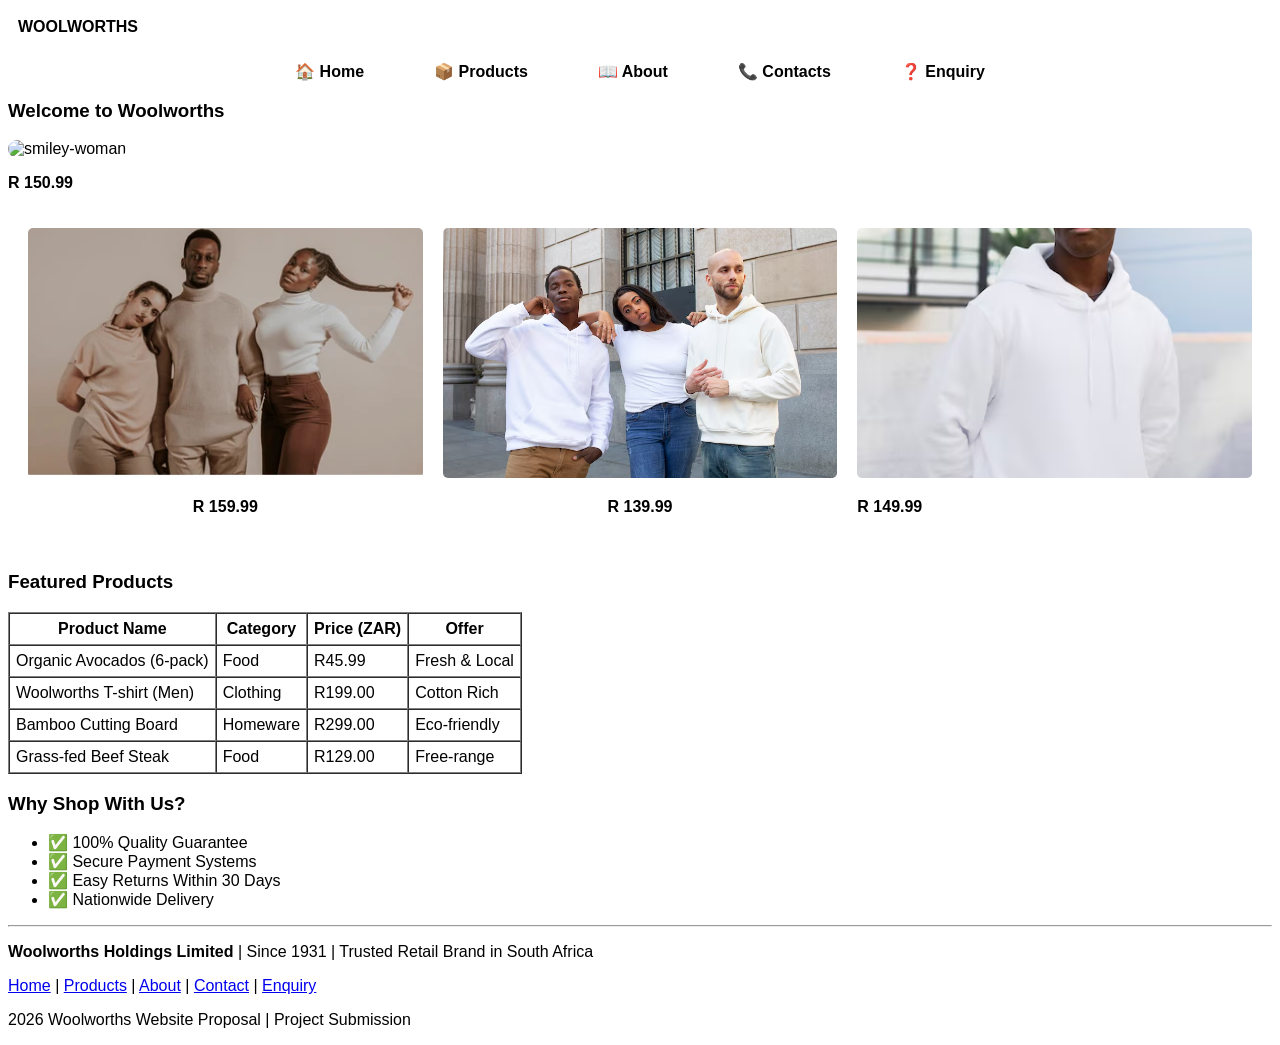
==== index.html @ f23249bc "First commit for including css" ====
<!DOCTYPE html>
<html lang="en">
<head>
    <meta charset="UTF-8">
    <meta name="viewport" content="width=device-width, initial-scale=1.0">
    <title>Woolworths SA | Homepage</title>
    <link rel=" stylesheet" href="style.css">
</head>
<body>

<header class="header">WOOLWORTHS </header >  

<!-- Navigation Menu -->
 <nav class="Navigation">


<ul class="ul">
    <li><a href="index.html">🏠 Home</a></li>
    <li><a href="product.html">📦 Products</a></li>
    <li><a href="about.html">📖 About</a></li> 
    <li><a href="contact.html">📞 Contacts</a></li> 
    <li><a href="enquiry.html">❓ Enquiry</a></li> 
</ul>

</nav>

<!-- Hero / Welcome Section -->
<h3>Welcome to Woolworths</h3> 

<div class="hero">
   <img src="images/smiley-woman.jpg" alt="smiley-woman" >
   <p> <strong>R 150.99</strong></p>
   </div>

   <div class="products">

        <div class="product">
             <img src="images/earthy.webp" alt="earthy" >
             <p><strong> R 159.99</strong></p>

        </div>

        <div class="product">

              <img src="images/white-simple.avif" alt="white-simple" >
              <p><strong>R 139.99</strong></p>
        </div>

         <div>
         <img src="images/cool-man.avif" alt="cool-man" >
         <p><strong> R 149.99</strong></p>

         </div>
</div>
<h3>Featured Products</h3>
<table border="1" cellpadding="6" cellspacing="0">
    <thead>
        <tr><th>Product Name</th><th>Category</th><th>Price (ZAR)</th><th>Offer</th></tr>
    </thead>
    <tbody>
        <tr><td>Organic Avocados (6-pack)</td><td>Food</td><td>R45.99</td><td>Fresh & Local</td></tr>
        <tr><td>Woolworths T-shirt (Men)</td><td>Clothing</td><td>R199.00</td><td>Cotton Rich</td></tr>
        <tr><td>Bamboo Cutting Board</td><td>Homeware</td><td>R299.00</td><td>Eco-friendly</td></tr>
        <tr><td>Grass-fed Beef Steak</td><td>Food</td><td>R129.00</td><td>Free-range</td></tr>
    </tbody>
</table>



 <section>

<h3>Why Shop With Us?</h3>
<ul>
    <li>✅ 100% Quality Guarantee</li>
    <li>✅ Secure Payment Systems</li>
    <li>✅ Easy Returns Within 30 Days</li>
    <li>✅ Nationwide Delivery</li>
</ul>

</section>

<!-- Footer -->
<hr>
<p><strong>Woolworths Holdings Limited</strong> | Since 1931 | Trusted Retail Brand in South Africa</p>
<p><a href="index.html">Home</a> | <a href="product.html">Products</a> | <a href="about.html">About</a> | <a href="contact.html">Contact</a> | <a href="enquiry.html">Enquiry</a> </p>
<p> 2026 Woolworths Website Proposal | Project Submission</p>

</body>
</html>
---- style.css ----
* {
margin: 3;
padding: o;
font-family: Arial, Helvetica, sans-serif;
}
.header {
  padding: 10px;
  font-weight: bolder;
}
.Navigation a {
    font-weight: bolder;
text-decoration: none;
color: black;
transition: 0.3s;
}
.Navigation ul {
display: flex;
justify-content: center;
gap: 70px;
list-style: none;
padding: 0;
margin: o;

}
.Navigation .ul li a:hover { 
color: rgb(54, 84, 84);
background-color: rgb(255, 255, 255);
transform: translateY(-3px);
box-shadow: 0 4px 8px;
box-sizing: border-box;
border-radius: 30px;
}
.Navigation .ul li a {
    border-bottom: 2px solid transparent;
    text-decoration: none;
    position:relative;
    transition: all 0.3s ease;

}

.products img{
    width: 100%;
    object-fit: cover;
    height: 250px;
    border-radius: 5px;
}
.products{
    display: grid;
    grid-template-columns: repeat(3, 1fr);
    gap: 20px;
    padding: 20px;
}
.product{
    background: white;
    text-align: center;
}
.product h3{
font-size: 18px;
margin: 10px 0;
}
.product{
font-size: 16px;
color: black;
}
.products img:hover{
    transition: 0,3s;
background-color: rgb(255, 255, 255);
transform: translateY(-5px);
box-shadow: 8px;
}

.hero img{
    width: 100%;
    height: 650px;
    border-radius: 10px;
}
.hero img:hover {
transition: 0,3s;
background-color: rgb(255, 255, 255);
transform: translateY(-5px);
box-shadow: 8px;
}
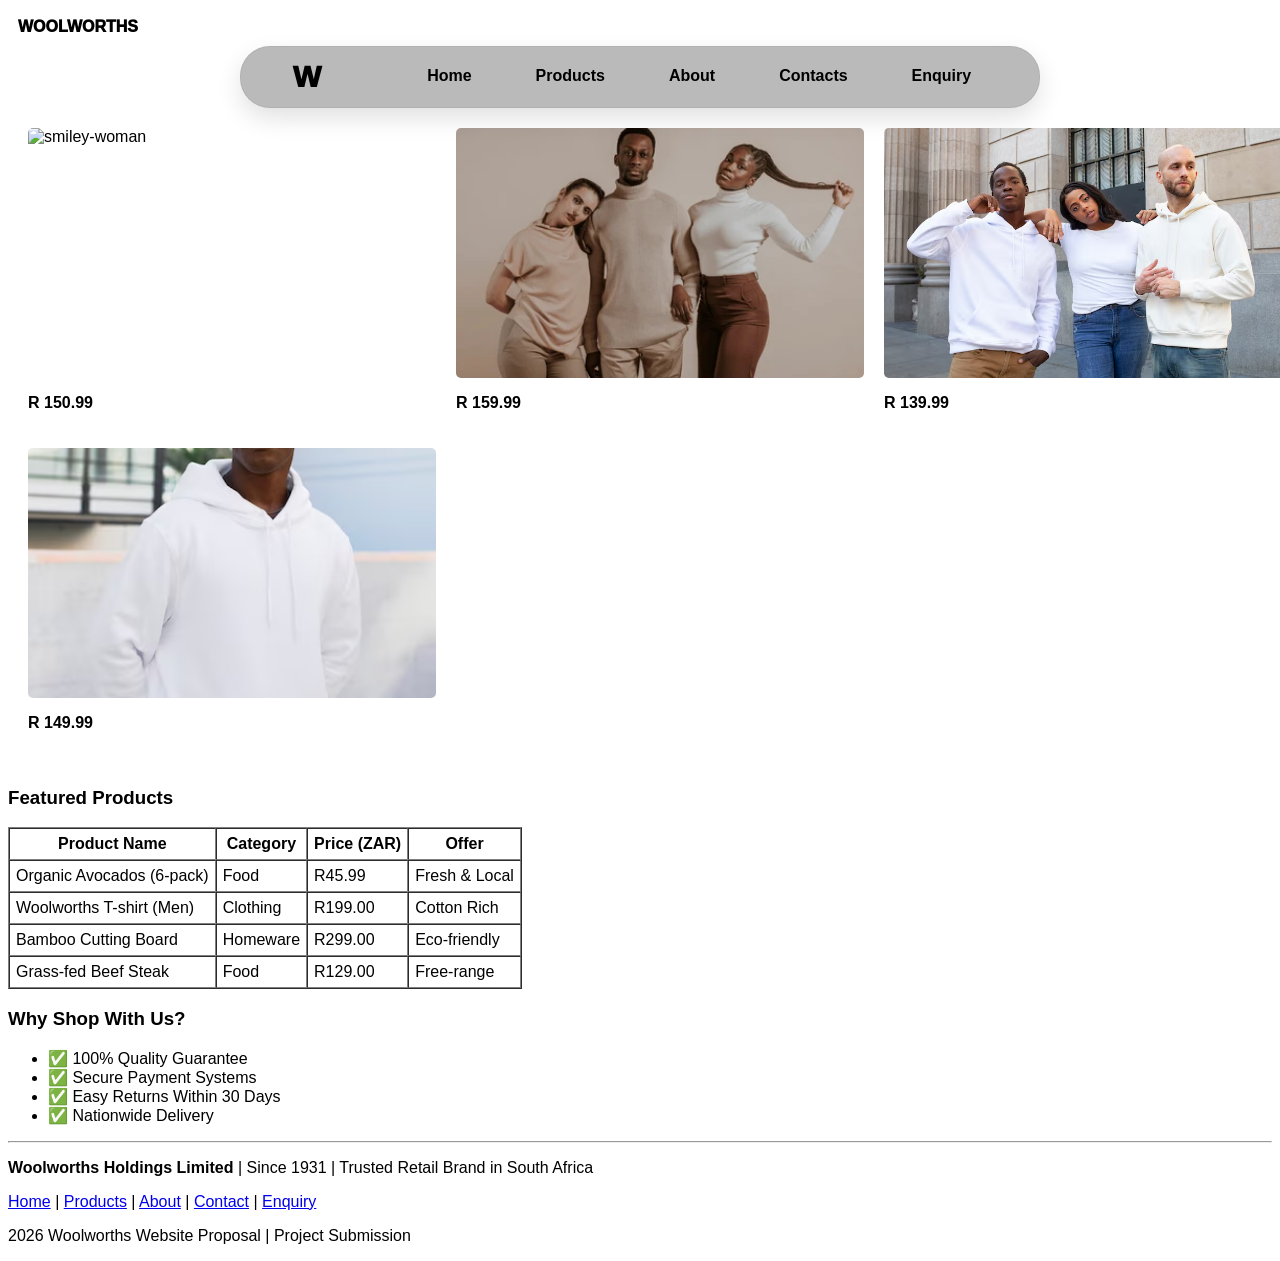
==== commit 881152ac: "." ====
--- a/index.html
+++ b/index.html
@@ -8,31 +8,31 @@
 </head>
 <body>
 
-<header class="header">WOOLWORTHS </header >  
+ <header class="header"> WOOLWORTHS </header >  
 
 <!-- Navigation Menu -->
- <nav class="Navigation">
+ <nav class="navigation"> 
 
+ <div class="heros">W</div>
 
-<ul class="ul">
-    <li><a href="index.html">🏠 Home</a></li>
-    <li><a href="product.html">📦 Products</a></li>
-    <li><a href="about.html">📖 About</a></li> 
-    <li><a href="contact.html">📞 Contacts</a></li> 
-    <li><a href="enquiry.html">❓ Enquiry</a></li> 
+<ul class="nav-link">
+    <li><a href="index.html"> Home</a></li>
+    <li><a href="product.html"> Products</a></li>
+    <li><a href="about.html">About</a></li> 
+    <li><a href="contact.html"> Contacts</a></li>
+    <li><a href="enquiry.html"> Enquiry</a></li> 
 </ul>
 
 </nav>
 
 <!-- Hero / Welcome Section -->
-<h3>Welcome to Woolworths</h3> 
 
-<div class="hero">
+<div class="products">
+
+    <div class="product">
    <img src="images/smiley-woman.jpg" alt="smiley-woman" >
    <p> <strong>R 150.99</strong></p>
    </div>
-
-   <div class="products">
 
         <div class="product">
              <img src="images/earthy.webp" alt="earthy" >
@@ -46,14 +46,14 @@
               <p><strong>R 139.99</strong></p>
         </div>
 
-         <div>
+         <div class="product">
          <img src="images/cool-man.avif" alt="cool-man" >
          <p><strong> R 149.99</strong></p>
 
-         </div>
+        </div>
 </div>
 <h3>Featured Products</h3>
-<table border="1" cellpadding="6" cellspacing="0">
+<table border ="1" cellpadding="6" cellspacing="0">
     <thead>
         <tr><th>Product Name</th><th>Category</th><th>Price (ZAR)</th><th>Offer</th></tr>
     </thead>
--- a/style.css
+++ b/style.css
@@ -3,26 +3,73 @@
 padding: o;
 font-family: Arial, Helvetica, sans-serif;
 }
+
+/*Header and navbar Section*/
 .header {
   padding: 10px;
-  font-weight: bolder;
-}
-.Navigation a {
+  text-transform: uppercase;
+  
+}
+.header{
+    font-family: Arial, Helvetica, sans-serif;
+    display: flex;
+    justify-content: left;
+   font-weight: 1000;
+   font-size: 90p
+ }
+.heros{
+    display: flex;
+    justify-content: left;
+    justify-content: space-between;
+    margin-right: 90px;
+}
+.heros {
+    font-family: Arial , Helvetica  , sans-serif;
+font-weight: 1000;
+font-size: 30px;
+color: rgb(0, 0, 0);
+text-transform: uppercase;
+
+}
+.navigation{
+    display: flex;
+    justify-content: center;
+    align-items: center;
+     /* justify-content: space-between; */
+}
+.navigation { 
+    background-color: rgb(186, 186, 186);
+    box-sizing: border-box;
+    /* Woolworths-style soft shadow */
+    box-shadow: 0 10px 25px rgba(0, 0, 0, 0.12);
+    border-radius: 30px;
+    max-width: 800px;
+    margin: 0 auto;
+    padding: 10px 20px;
+    backdrop-filter: blur(4px);
+    border: 1px solid rgba(0, 0, 0, 0.05);
+}
+
+.navigation ul {
+    display: flex;
+    justify-content: center;
+    gap: 32px;
+    list-style: none;
+    padding: 0;
+    margin: 0;
+}
+
+.navigation a {
     font-weight: bolder;
-text-decoration: none;
-color: black;
-transition: 0.3s;
-}
-.Navigation ul {
-display: flex;
-justify-content: center;
-gap: 70px;
-list-style: none;
-padding: 0;
-margin: o;
-
-}
-.Navigation .ul li a:hover { 
+    text-decoration: none;
+    color: black;
+    transition: transform 180ms ease, background-color 180ms ease, color 180ms ease, box-shadow 180ms ease;
+    padding: 10px 16px;
+    border-radius: 22px;
+    display: inline-flex;
+}
+
+.nav-link a:hover { 
 color: rgb(54, 84, 84);
 background-color: rgb(255, 255, 255);
 transform: translateY(-3px);
@@ -30,7 +77,8 @@
 box-sizing: border-box;
 border-radius: 30px;
 }
-.Navigation .ul li a {
+
+.navigation .nav-link a {
     border-bottom: 2px solid transparent;
     text-decoration: none;
     position:relative;
@@ -38,45 +86,149 @@
 
 }
 
-.products img{
-    width: 100%;
-    object-fit: cover;
-    height: 250px;
-    border-radius: 5px;
-}
+/* Front page images */
 .products{
     display: grid;
     grid-template-columns: repeat(3, 1fr);
     gap: 20px;
     padding: 20px;
+    width: 100%;
 }
 .product{
+    width: 100%;
+}
+
+.product img{ 
+    width: 100%;
+    display: block;
+    object-fit: cover;
+    height: 250px;
+    border-radius: 5px;
+    
+}
+
+
+.hero img{
+    object-fit: cover;
+    width: 100%;
+    height: 250px;
+    border-radius: 10%;
+    transition: transform 200ms ease, box-shadow 200ms ease;
+}
+
+.hero img:hover{
+    transform: translateY(-3px) scale(1.03);
+    box-shadow: 0 12px 24px rgba(0, 0, 0, 0.18);
+}
+
+/* Editing images in the Product.html */
+.fruits{
+    display: grid;
+    grid-template-columns: repeat(3, 1fr);
+    gap: 20px;
+    padding: 20px;
+  
+}
+.fruit{
     background: white;
+    padding: 15px;
+    border-radius: 10px;
+    
+}
+
+.fruit img{ 
+    width: 100%;
+    display: block;
+    object-fit: cover;
+    height: 250px;
+    border-radius: 5px;
+    
+}
+.fruits h3 {
+display: flex;
+text-align: center;
+margin-bottom: 20px;
+grid-column: 1/ -1;
+}
+.fruit p{
+    font-size: 13px;
+    font-weight: bold;
+    margin-top: 10px;
+    color: #222;
+}
+.offer-title{
     text-align: center;
-}
-.product h3{
-font-size: 18px;
-margin: 10px 0;
-}
-.product{
-font-size: 16px;
-color: black;
-}
-.products img:hover{
-    transition: 0,3s;
-background-color: rgb(255, 255, 255);
-transform: translateY(-5px);
-box-shadow: 8px;
-}
-
-.hero img{
-    width: 100%;
-    height: 650px;
+    font-size: 32px;
+    margin: 30px 0;
+    font-weight: bold;
+}
+/* editing homeware */
+.homewares{
+    display: grid;
+    grid-template-columns: repeat(3, 1fr);
+    gap: 20px;
+    padding: 20px;
+  
+}
+.homeware{
+    background: white;
+    padding: 15px;
     border-radius: 10px;
-}
-.hero img:hover {
-transition: 0,3s;
-background-color: rgb(255, 255, 255);
-transform: translateY(-5px);
-box-shadow: 8px;
+    
+}
+
+.homeware img{ 
+    width: 100%;
+    display: block;
+    object-fit: cover;
+    height: 250px;
+    border-radius: 5px;
+    
+}
+.homeware h3 {
+display: flex;
+text-align: center;
+margin-bottom: 20px;
+grid-column: 1/ -1;
+}
+.homeware p{
+    font-size: 13px;
+    font-weight: bold;
+    margin-top: 10px;
+    color: #222;
+}
+/* editing clothes section */
+.clothes{
+    display: grid;
+    grid-template-columns: repeat(3, 1fr);
+    gap: 20px;
+    padding: 20px;
+  
+}
+.cloth{
+    background: white;
+    padding: 15px;
+    border-radius: 10px;
+    
+}
+
+.cloth img{ 
+    width: 100%;
+    display: block;
+    object-fit: cover;
+    height: 250px;
+    border-radius: 5px;
+    
+}
+.homeware h3 {
+display: flex;
+text-align: center;
+margin-bottom: 20px;
+grid-column: 1/ -1;
+}
+.homeware p{
+    font-size: 13px;
+    font-weight: bold;
+    margin-top: 10px;
+    color: #222;
 }
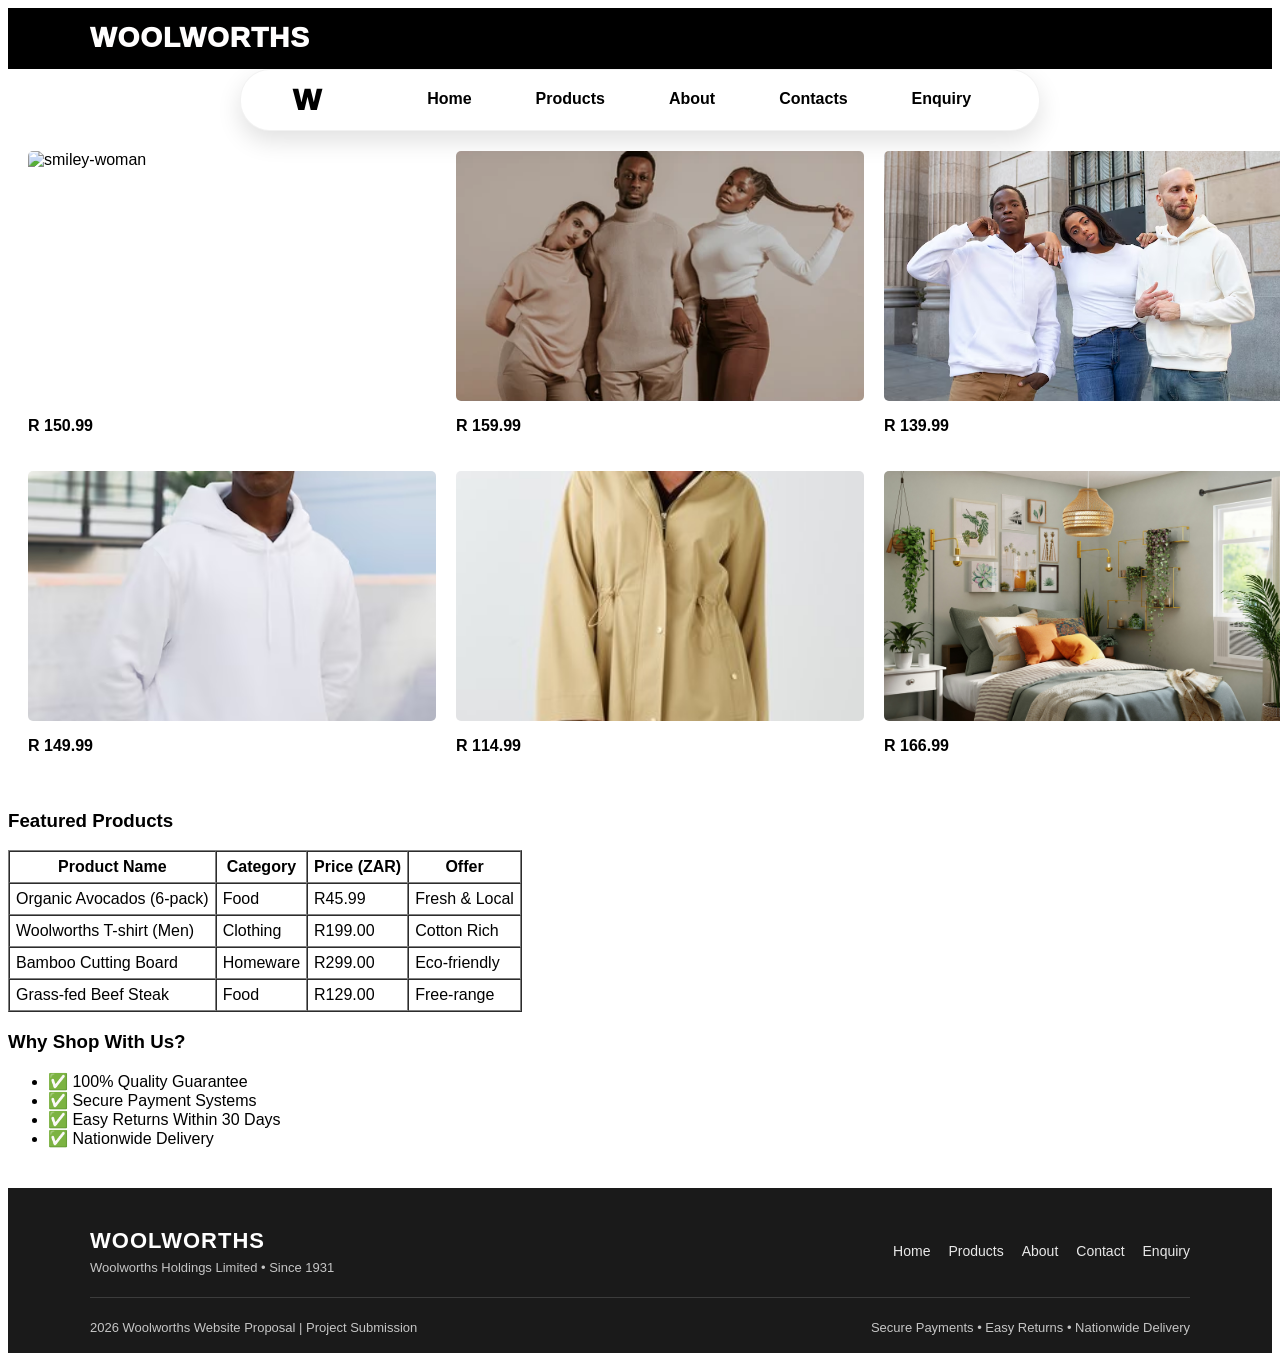
==== commit ffe231cd: "." ====
--- a/index.html
+++ b/index.html
@@ -8,13 +8,16 @@
 </head>
 <body>
 
- <header class="header"> WOOLWORTHS </header >  
+<header class="header woolworths-header">
+  <div class="header-inner">
+    <div class="header-logo">WOOLWORTHS</div>
+  </div>
+</header>
+
 
 <!-- Navigation Menu -->
- <nav class="navigation"> 
-
- <div class="heros">W</div>
-
+<nav class="navigation woolworths-nav">
+  <div class="heros">W</div>
 <ul class="nav-link">
     <li><a href="index.html"> Home</a></li>
     <li><a href="product.html"> Products</a></li>
@@ -22,7 +25,6 @@
     <li><a href="contact.html"> Contacts</a></li>
     <li><a href="enquiry.html"> Enquiry</a></li> 
 </ul>
-
 </nav>
 
 <!-- Hero / Welcome Section -->
@@ -51,8 +53,25 @@
          <p><strong> R 149.99</strong></p>
 
         </div>
+
+        <div class="product">
+
+<img src="images/Metallic-Trim-Hooded-Parka-Jacket-STONE-510544194.jpg" alt="jacket">
+<p><strong> R 114.99</strong></p>
+        </div>
+
+<div class="product">
+
+<img src="images/spacejoy-nE.jpg" alt="spacejoy">
+<p><strong> R 166.99</strong></p>
 </div>
+
+</div>
+
+
+
 <h3>Featured Products</h3>
+
 <table border ="1" cellpadding="6" cellspacing="0">
     <thead>
         <tr><th>Product Name</th><th>Category</th><th>Price (ZAR)</th><th>Offer</th></tr>
@@ -79,11 +98,33 @@
 
 </section>
 
-<!-- Footer -->
-<hr>
-<p><strong>Woolworths Holdings Limited</strong> | Since 1931 | Trusted Retail Brand in South Africa</p>
-<p><a href="index.html">Home</a> | <a href="product.html">Products</a> | <a href="about.html">About</a> | <a href="contact.html">Contact</a> | <a href="enquiry.html">Enquiry</a> </p>
-<p> 2026 Woolworths Website Proposal | Project Submission</p>
+<!-- Footer ) -->
+<footer class="site-footer">
+  <div class="footer-inner">
+  <div class="footer-row footer-top">
+     <div class="footer-brand">
+     <div class="footer-logo">WOOLWORTHS</div>
+        <div class="footer-tag">Woolworths Holdings Limited • Since 1931</div>
+      </div>
+
+      <div class="footer-links">
+        <a href="index.html">Home</a>
+        <a href="product.html">Products</a>
+        <a href="about.html">About</a>
+        <a href="contact.html">Contact</a>
+        <a href="enquiry.html">Enquiry</a>
+      </div>
+    </div>
+
+    <hr class="footer-divider" />
+
+    <div class="footer-row footer-bottom">
+      <div class="footer-copy">2026 Woolworths Website Proposal | Project Submission</div>
+      <div class="footer-trust">Secure Payments • Easy Returns • Nationwide Delivery</div>
+    </div>
+  </div>
+</footer>
 
 </body>
-</html>+</html>
+
--- a/style.css
+++ b/style.css
@@ -6,17 +6,37 @@
 
 /*Header and navbar Section*/
 .header {
-  padding: 10px;
+  padding: 14px 16px;
   text-transform: uppercase;
-  
-}
-.header{
-    font-family: Arial, Helvetica, sans-serif;
-    display: flex;
-    justify-content: left;
-   font-weight: 1000;
-   font-size: 90p
- }
+  background: #ffffff;
+}
+
+.header-inner{
+  max-width: 1100px;
+  margin: 0 auto;
+}
+
+.woolworths-header{
+  background: #000000;
+  border-bottom: 1px solid rgba(0,0,0,0.06);
+}
+
+.header-logo{
+  font-weight: 950;
+  letter-spacing: 1px;
+  font-size: 28px;
+  color: #fffefe;
+}
+
+/* keep original nav styling, just add class hook */
+
+
+/* match existing header font */
+.header,
+.header-logo{
+  font-family: Arial, Helvetica, sans-serif;
+}
+
 .heros{
     display: flex;
     justify-content: left;
@@ -38,7 +58,7 @@
      /* justify-content: space-between; */
 }
 .navigation { 
-    background-color: rgb(186, 186, 186);
+    background-color: rgb(255, 255, 255);
     box-sizing: border-box;
     /* Woolworths-style soft shadow */
     box-shadow: 0 10px 25px rgba(0, 0, 0, 0.12);
@@ -62,21 +82,23 @@
 .navigation a {
     font-weight: bolder;
     text-decoration: none;
-    color: black;
+    color: #000000;
     transition: transform 180ms ease, background-color 180ms ease, color 180ms ease, box-shadow 180ms ease;
     padding: 10px 16px;
     border-radius: 22px;
     display: inline-flex;
-}
-
+    border-bottom: 2px solid transparent;
+}
+
+/* Woolworths-like link hover */
 .nav-link a:hover { 
-color: rgb(54, 84, 84);
-background-color: rgb(255, 255, 255);
-transform: translateY(-3px);
-box-shadow: 0 4px 8px;
-box-sizing: border-box;
-border-radius: 30px;
-}
+  color: #f9f9f9;
+  background-color: rgb(0, 0, 0);
+  transform: translateY(-3px);
+  box-shadow: 0 4px 8px rgba(0,0,0,0.10);
+  border-bottom: 2px solid rgba(15,92,87,0.45);
+}
+
 
 .navigation .nav-link a {
     border-bottom: 2px solid transparent;
@@ -156,11 +178,45 @@
     margin-top: 10px;
     color: #222;
 }
+
+/* Woolworths-like price styling under product images */
+.fruit p strong,
+.fruit > p strong,
+.homeware p strong,
+.homeware > p strong,
+.cloth p strong,
+.cloth > p strong{
+  font-size: 13px;
+  font-weight: 800;
+  color: #0f0f0f;
+  letter-spacing: 0.1px;
+}
+
 .offer-title{
     text-align: center;
     font-size: 32px;
     margin: 30px 0;
     font-weight: bold;
+}
+.fruit-link{
+    text-decoration: none;
+    color: rgb(255, 254, 254);
+  
+    padding: 15px 30px;
+   border: 1px;
+    font-size: 13px;
+   
+    transition: all 0.3s ease;
+
+}
+.fruit-link{
+  border: 5px;
+  border-radius: 20px;
+  border-width: 2px;
+    background-color: rgb(158, 158, 158);
+    color: rgb(255, 255, 255);
+    transform: scale(1.05);
+  
 }
 /* editing homeware */
 .homewares{
@@ -185,18 +241,20 @@
     border-radius: 5px;
     
 }
-.homeware h3 {
+.heading {
 display: flex;
 text-align: center;
 margin-bottom: 20px;
 grid-column: 1/ -1;
 }
+
 .homeware p{
     font-size: 13px;
     font-weight: bold;
     margin-top: 10px;
     color: #222;
 }
+
 /* editing clothes section */
 .clothes{
     display: grid;
@@ -211,7 +269,12 @@
     border-radius: 10px;
     
 }
-
+.winter{
+    text-align: center;
+    font-size: 20px;
+    margin: 30px 0;
+    font-weight: bold;
+}
 .cloth img{ 
     width: 100%;
     display: block;
@@ -220,15 +283,149 @@
     border-radius: 5px;
     
 }
-.homeware h3 {
-display: flex;
-text-align: center;
-margin-bottom: 20px;
-grid-column: 1/ -1;
-}
-.homeware p{
+
+.cloth p{
     font-size: 13px;
     font-weight: bold;
     margin-top: 10px;
     color: #222;
-}+}
+
+/* Make sure price <p> tags behave like product meta */
+.fruit > p,
+.homeware > p,
+.cloth > p{
+  margin-top: 10px;
+  margin-bottom: 0;
+}
+
+/* Contact page styling */
+
+.page{
+  max-width: 1100px;
+  margin: 0 auto;
+  padding: 30px 16px;
+}
+
+.page-title{
+  text-align: center;
+  font-size: 30px;
+  margin: 10px 0 10px;
+  font-weight: 900;
+}
+
+.contact-card{
+  background: #ffffff;
+  border-radius: 14px;
+  padding: 18px;
+  margin: 16px 0;
+  box-shadow: 0 6px 18px rgba(0,0,0,0.06);
+}
+
+.contact-card h3{
+  margin-bottom: 10px;
+}
+
+.contact-line{
+  margin: 10px 0;
+}
+
+.contact-card a{
+  color: #0f5c57;
+  text-decoration: none;
+  font-weight: 700;
+}
+
+.contact-card a:hover{
+  text-decoration: underline;
+}
+
+.contact-list{
+  padding-left: 18px;
+}
+
+.contact-list li a{
+  color: #0f5c57;
+}
+
+
+/* --- Woolworths-style footer --- */
+.site-footer{
+  background: #1a1a1a;
+  color: #fff;
+  padding: 40px 16px 18px;
+  margin-top: 40px;
+}
+
+.footer-inner{
+  max-width: 1100px;
+  margin: 0 auto;
+}
+
+.footer-row{
+  display: flex;
+  align-items: center;
+  justify-content: space-between;
+  gap: 20px;
+  flex-wrap: wrap;
+}
+
+.footer-brand{
+  display: flex;
+  flex-direction: column;
+  gap: 6px;
+}
+
+.footer-logo{
+  font-weight: 900;
+  letter-spacing: 1px;
+  font-size: 22px;
+}
+
+.footer-tag{
+  color: rgba(255,255,255,0.75);
+  font-size: 13px;
+}
+
+.footer-links{
+  display: flex;
+  flex-wrap: wrap;
+  gap: 14px 18px;
+  justify-content: center;
+}
+
+.footer-links .footer-link,
+.site-footer a{
+  color: #fff;
+  text-decoration: none;
+  font-size: 14px;
+  opacity: 0.9;
+}
+
+.site-footer a:hover{
+  opacity: 1;
+  text-decoration: underline;
+}
+
+.footer-divider{
+  border: none;
+  height: 1px;
+  background: rgba(255,255,255,0.15);
+  margin: 22px 0;
+}
+
+.footer-bottom{
+  justify-content: space-between;
+}
+
+.footer-copy,
+.footer-trust{
+  font-size: 13px;
+  color: rgba(255,255,255,0.75);
+}
+
+@media (max-width: 600px){
+  .footer-row{justify-content: center;}
+  .footer-bottom{flex-direction: column; text-align: center;}
+}
+
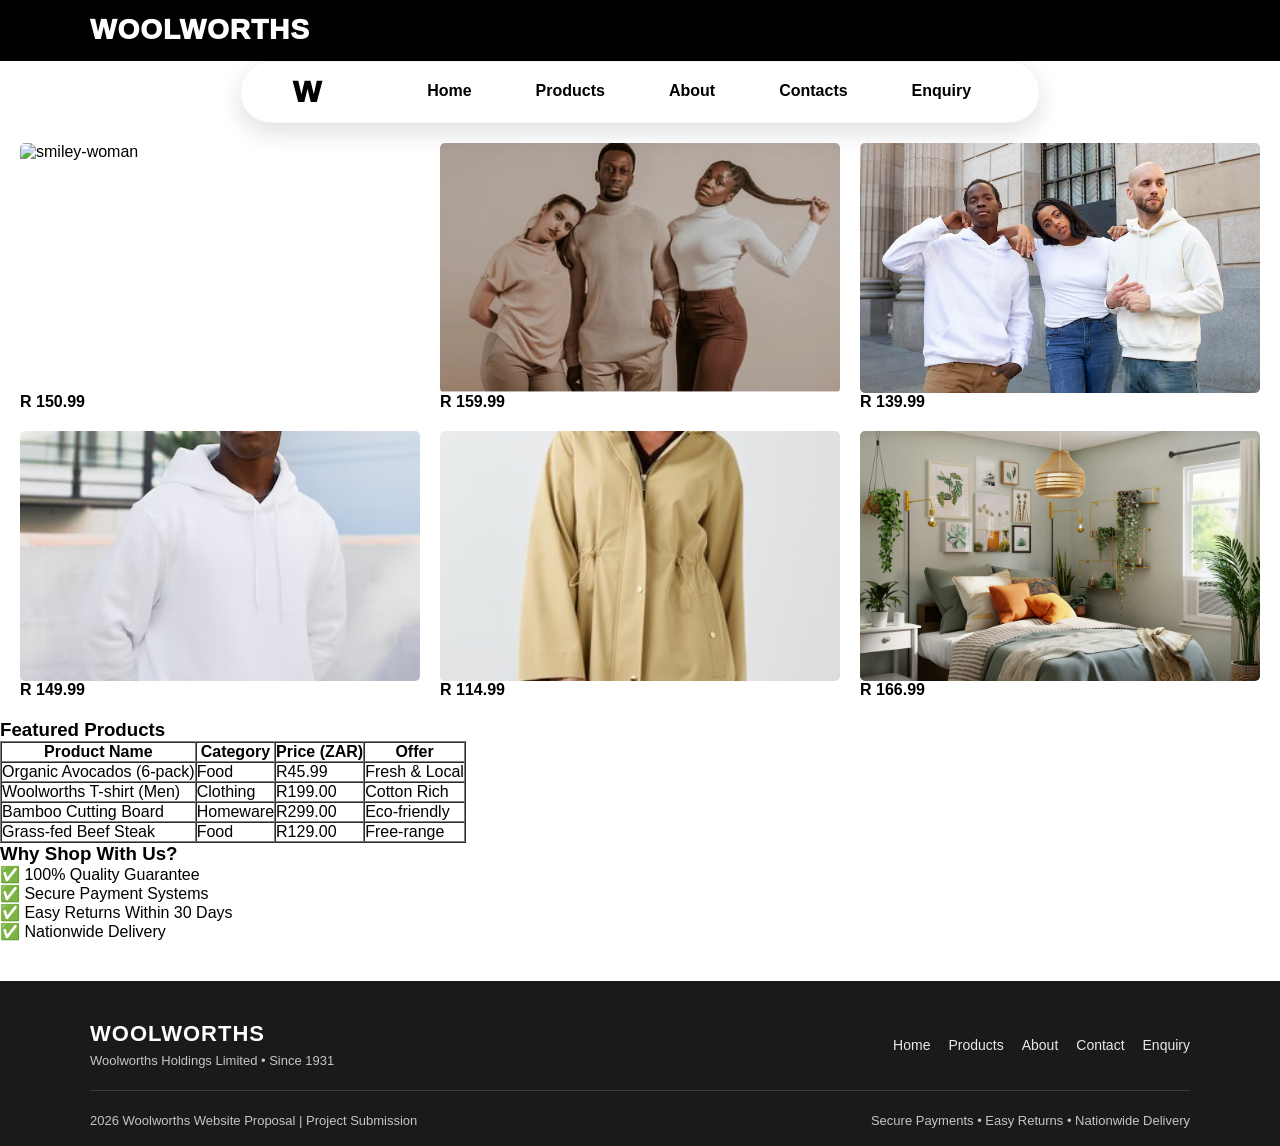
==== commit e0fde07d: "Add interactive Leaflet store locator map and related site updates" ====
--- a/index.html
+++ b/index.html
@@ -27,46 +27,227 @@
 </ul>
 </nav>
 
-<!-- Hero / Welcome Section -->
+<!-- Categories tabs (Woolworths-style) -->
+
+
+
+<!-- Fruits Panel -->
+<section id="fruits-section" class="tab-panel tab-content" role="region" data-section="fruits">
+
+
+
+
+  <h2 class="offer-title">🍎 Fresh Produce Deals</h2>
+<div class="fruits">
+
+    <div class="fruit">
+      <img src="images/mangoes.jpg" alt="mangoes" data-lightbox="gallery" data-full="images/mangoes.jpg">
+      <p><strong>R 10.00</strong> per kg</p>
+
+    </div>
+
+
+<div class="fruit">
+      <img src="images/supermarket.jpg" alt="supermarket" data-lightbox="gallery" data-full="images/supermarket.jpg">
+      <p><strong>R 10.00</strong> per kg</p>
+
+    </div>
+
+
+<div class="fruit">
+      <img src="images/james-yarema.jpg" alt="james-yarema" data-lightbox="gallery" data-full="images/james-yarema.jpg">
+      <p><strong>R 11.00</strong> per kg</p>
+
+    </div>
+
+    <div class="fruit">
+      <img src="images/pranjall.jpg" alt="pranjall">
+      <p><strong>R 6.99</strong> per kg</p>
+
+    </div>
+
+    <div class="fruit">
+      <img src="images/matheus-cenali.jpg" alt="matheus-cenali">
+      <p><strong>R 44.99</strong> per apple</p>
+
+    </div>
+
+    <div class="fruit">
+      <img src="images/Guavas-6-9-pk-20017071.jpg" alt="guava">
+      <p><strong>R 53.99</strong> per kg</p>
+
+    </div>
+
+    <div class="fruit">
+      <img src="images/Raspberries red.jpg" alt="raspberries">
+      <p><strong>R 57.99</strong> per kg</p>
+
+    </div>
++
+  </div>
+</section>
+
+<!-- Homeware Panel -->
+<section id="homeware-section" class="tab-panel tab-content" role="region">
+
+  <h2 class="offer-title">🛏️ Bedding & Homeware</h2>
+  <div class="homewares">
+
+<div class="homeware">
+      <img src="images/bedding2.jpeg" alt="bedding2" data-lightbox="gallery" data-full="images/bedding2.jpeg">
+      <p><strong>R 499.99</strong></p>
+
+    </div>
+
+<div class="homeware">
+      <img src="images/bedding3.jpeg" alt="bedding3" data-lightbox="gallery" data-full="images/bedding3.jpeg">
+      <p><strong>R 529.99</strong></p>
+
+    </div>
+
+<div class="homeware">
+      <img src="images/bedding4.jpeg" alt="bedding4" data-lightbox="gallery" data-full="images/bedding4.jpeg">
+      <p><strong>R 629.99</strong></p>
+
+    </div>
+
+    <div class="homeware">
+      <img src="images/chastity.jpg" alt="chastity">
+      <p><strong>R 829.99</strong></p>
+
+    </div>
+
+    <div class="homeware">
+      <img src="images/birgith.jpg" alt="birgith">
+      <p><strong>R 249.99</strong></p>
+
+    </div>
+
+    <div class="homeware">
+      <img src="images/curology.jpg" alt="curology">
+      <p><strong>R 368.99</strong></p>
+
+    </div>
+
+  </div>
+</section>
+
+<!-- Clothing Panel -->
+<section id="clothing-section" class="tab-panel tab-content" role="region">
+
+  <h2 class="offer-title">🧥 Winter Collection</h2>
+  <div class="clothes">
+
+<div class="cloth">
+      <img src="images/african woman.jpg" alt="african" data-lightbox="gallery" data-full="images/african woman.jpg">
+      <p><strong>R 129.99</strong></p>
+
+    </div>
+
+    <div class="cloth">
+      <img src="images/smiley-woman.jpg" alt="smiley-woman">
+      <p><strong>R 129.99</strong></p>
+
+    </div>
+
+    <div class="cloth">
+      <img src="images/three-african-woman.jpg" alt="three-african-woman">
+      <p><strong>R 999.99</strong></p>
+
+    </div>
+
+    <div class="cloth">
+      <img src="images/Funnel-Neck-Borg-Jacket-NATURAL-511211148.jpg" alt="jacket">
+      <p><strong>R 480.99</strong></p>
+
+    </div>
+
+    <div class="cloth">
+      <img src="images/Longline-Hooded-Puffer-CREAM-510727172.jpg" alt="puffer">
+      <p><strong>R 194.99</strong></p>
+
+    </div>
+
+    <div class="cloth">
+      <img src="images/Quilted-Hooded-Puffer-JACKET-BLACK-510726322.jpg" alt="black jacket">
+      <p><strong>R 524.99</strong></p>
+
+    </div>
+
+  </div>
+</section>
+
+<!-- Old content (hero + table + values) -->
 
 <div class="products">
 
+
     <div class="product">
-   <img src="images/smiley-woman.jpg" alt="smiley-woman" >
+   <img src="images/smiley-woman.jpg" alt="smiley-woman" style="cursor:pointer">
    <p> <strong>R 150.99</strong></p>
    </div>
 
+
         <div class="product">
-             <img src="images/earthy.webp" alt="earthy" >
+              <img
+                src="images/earthy.webp"
+                alt="earthy"
+
+              >
+
+
              <p><strong> R 159.99</strong></p>
 
         </div>
 
         <div class="product">
 
-              <img src="images/white-simple.avif" alt="white-simple" >
+              <img
+                src="images/white-simple.avif"
+                alt="white-simple"
+ >
+
+
               <p><strong>R 139.99</strong></p>
         </div>
 
          <div class="product">
-         <img src="images/cool-man.avif" alt="cool-man" >
+         <img
+           src="images/cool-man.avif"
+           alt="cool-man"
+ >
+
+
          <p><strong> R 149.99</strong></p>
 
         </div>
 
         <div class="product">
 
-<img src="images/Metallic-Trim-Hooded-Parka-Jacket-STONE-510544194.jpg" alt="jacket">
+<img
+  src="images/Metallic-Trim-Hooded-Parka-Jacket-STONE-510544194.jpg"
+  alt="jacket"
+ >
+
+
 <p><strong> R 114.99</strong></p>
         </div>
 
 <div class="product">
 
-<img src="images/spacejoy-nE.jpg" alt="spacejoy">
+<img
+  src="images/spacejoy-nE.jpg"
+  alt="spacejoy"
+ >
+
+
 <p><strong> R 166.99</strong></p>
 </div>
 
 </div>
+
+
+
 
 
 
@@ -125,6 +306,14 @@
   </div>
 </footer>
 
+
+
+<!-- JS removed: gallery.js, tabs.js -->
+
+
+
+
 </body>
 </html>
 
+
--- a/style.css
+++ b/style.css
@@ -1,8 +1,10 @@
 * {
-margin: 3;
-padding: o;
-font-family: Arial, Helvetica, sans-serif;
-}
+  box-sizing: border-box;
+  margin: 0;
+  padding: 0;
+  font-family: Arial, Helvetica, sans-serif;
+}
+
 
 /*Header and navbar Section*/
 .header {
@@ -307,6 +309,67 @@
   padding: 30px 16px;
 }
 
+/* Store locator (Leaflet) */
+.map{
+  width: 100%;
+  height: 420px;
+  border-radius: 12px;
+  overflow: hidden;
+  border: 1px solid rgba(0,0,0,0.06);
+  margin-top: 14px;
+}
+
+.store-controls{
+  display: grid;
+  grid-template-columns: 1fr;
+  gap: 10px;
+  align-items: start;
+}
+
+.store-label{
+  font-weight: 800;
+  color: #0f0f0f;
+}
+
+.store-select{
+  width: 100%;
+  padding: 10px 12px;
+  border-radius: 10px;
+  border: 1px solid rgba(0,0,0,0.12);
+  background: #fff;
+  font-weight: 700;
+}
+
+.store-btn{
+  width: fit-content;
+  max-width: 100%;
+  padding: 10px 14px;
+  border-radius: 999px;
+  border: none;
+  cursor: pointer;
+  font-weight: 900;
+  background: #000;
+  color: #fff;
+  transition: transform 180ms ease, box-shadow 180ms ease;
+}
+
+.store-btn:hover{
+  transform: translateY(-2px);
+  box-shadow: 0 10px 18px rgba(0,0,0,0.12);
+}
+
+.geo-status{
+  min-height: 20px;
+  color: #0f5c57;
+  font-weight: 700;
+}
+
+/* Ensure Leaflet controls fit nicely */
+.leaflet-control-attribution{
+  font-size: 11px;
+}
+
+
 .page-title{
   text-align: center;
   font-size: 30px;
@@ -424,8 +487,250 @@
   color: rgba(255,255,255,0.75);
 }
 
+@media (max-width: 1000px){
+  .products,
+  .fruits,
+  .homewares,
+  .clothes{
+    grid-template-columns: repeat(2, 1fr);
+  }
+
+  .navigation ul{
+    gap: 18px;
+  }
+}
+
+/* Tabs (Woolworths-style category switcher) */
+.tabs{
+  max-width: 1100px;
+  margin: 18px auto 0;
+  padding: 0 16px;
+}
+
+.tabs-bar{
+  display: flex;
+  justify-content: center;
+  gap: 10px;
+  flex-wrap: wrap;
+}
+
+.tab-btn{
+  border: 1px solid rgba(0,0,0,0.08);
+  background: #fff;
+  color: #000;
+  padding: 10px 16px;
+  border-radius: 999px;
+  font-weight: 800;
+  cursor: pointer;
+  transition: transform 180ms ease, background-color 180ms ease, box-shadow 180ms ease;
+}
+
+.tab-btn:hover{
+  transform: translateY(-2px);
+  box-shadow: 0 10px 18px rgba(0,0,0,0.08);
+}
+
+.tab-btn.is-active{
+  background: #000;
+  color: #fff;
+}
+
+/* Keep panels consistent with existing layout */
+.tab-panel{
+  max-width: 1100px;
+  margin: 0 auto;
+}
+
+/* Lightbox (image gallery) */
+.lightbox-overlay{
+  position: fixed;
+  inset: 0;
+  background: rgba(0,0,0,0.7);
+  display: grid;
+  place-items: center;
+  opacity: 0;
+  pointer-events: none;
+  transition: opacity 200ms ease;
+  z-index: 9999;
+}
+
+.lightbox-overlay.is-open{
+  opacity: 1;
+  pointer-events: auto;
+}
+
+.lightbox-media{
+  position: relative;
+  background: rgba(255,255,255,0.06);
+  padding: 18px;
+  border-radius: 14px;
+  backdrop-filter: blur(6px);
+}
+
+.lightbox-media img{
+  width: min(900px, 90vw);
+  height: auto;
+  max-height: 80vh;
+  border-radius: 12px;
+  display: block;
+  transform: scale(0.98);
+  transition: transform 200ms ease;
+}
+
+.lightbox-overlay.is-open .lightbox-media img{
+  transform: scale(1);
+}
+
+.lightbox-caption{
+  margin-top: 10px;
+  color: #fff;
+  text-align: center;
+  font-weight: 700;
+}
+
+.lightbox-close{
+  position: absolute;
+  top: 12px;
+  right: 12px;
+  border: none;
+  background: rgba(0,0,0,0.45);
+  color: #fff;
+  width: 40px;
+  height: 40px;
+  border-radius: 999px;
+  cursor: pointer;
+  font-size: 18px;
+  transition: transform 150ms ease, background 150ms ease;
+}
+
+.lightbox-close:hover{
+  background: rgba(0,0,0,0.65);
+  transform: scale(1.05);
+}
+
+.lightbox-nav{
+  position: absolute;
+  top: 50%;
+  transform: translateY(-50%);
+  border: none;
+  background: rgba(0,0,0,0.45);
+  color: #fff;
+  width: 42px;
+  height: 42px;
+  border-radius: 999px;
+  cursor: pointer;
+  font-size: 22px;
+  display: grid;
+  place-items: center;
+}
+
+#lightbox-prev{ left: 14px; }
+#lightbox-next{ right: 14px; }
+
 @media (max-width: 600px){
+
+  .products,
+  .fruits,
+  .homewares,
+  .clothes{
+    grid-template-columns: 1fr;
+    padding: 14px;
+    gap: 14px;
+  }
+
+  .product img,
+  .fruit img,
+  .homeware img,
+  .cloth img,
+  .hero img{
+    height: 200px;
+  }
+
+  .navigation{
+    padding: 10px 12px;
+    border-radius: 20px;
+    max-width: 100%;
+  }
+
+  .navigation ul{
+    gap: 10px;
+    flex-wrap: wrap;
+  }
+
+  .navigation a{
+    padding: 8px 10px;
+    font-size: 14px;
+  }
+
   .footer-row{justify-content: center;}
   .footer-bottom{flex-direction: column; text-align: center;}
-}
-
+
+  /* Prevent the homepage table from overflowing on very small screens */
+  table{
+    width: 100%;
+    display: block;
+    overflow-x: auto;
+    -webkit-overflow-scrolling: touch;
+    border-collapse: collapse;
+  }
+}
+.tabs{
+    display:flex;
+    justify-content:center;
+    gap:10px;
+    margin:20px;
+}
+
+.tab-btn{
+    padding:12px 24px;
+    border:none;
+    cursor:pointer;
+    background:#f5f5f5;
+}
+
+.tab-btn.active{
+    background:black;
+    color:white;
+}
+
+.tab-content{
+    display:none;
+}
+
+.active-tab{
+    display:block;
+}
+
+.modal{
+    display:none;
+    position:fixed;
+    top:0;
+    left:0;
+    width:100%;
+    height:100%;
+    background:rgba(0,0,0,0.6);
+    justify-content:center;
+    align-items:center;
+}
+
+.modal-content{
+    background:white;
+    padding:30px;
+    width:400px;
+    border-radius:8px;
+}
+
+.close-btn{
+    float:right;
+    font-size:30px;
+    cursor:pointer;
+}
+
+.product-image{
+    cursor:pointer;
+    transition:0.3s;
+}
+
+.product-image:hover{
+    transform:scale(1.05);
+}
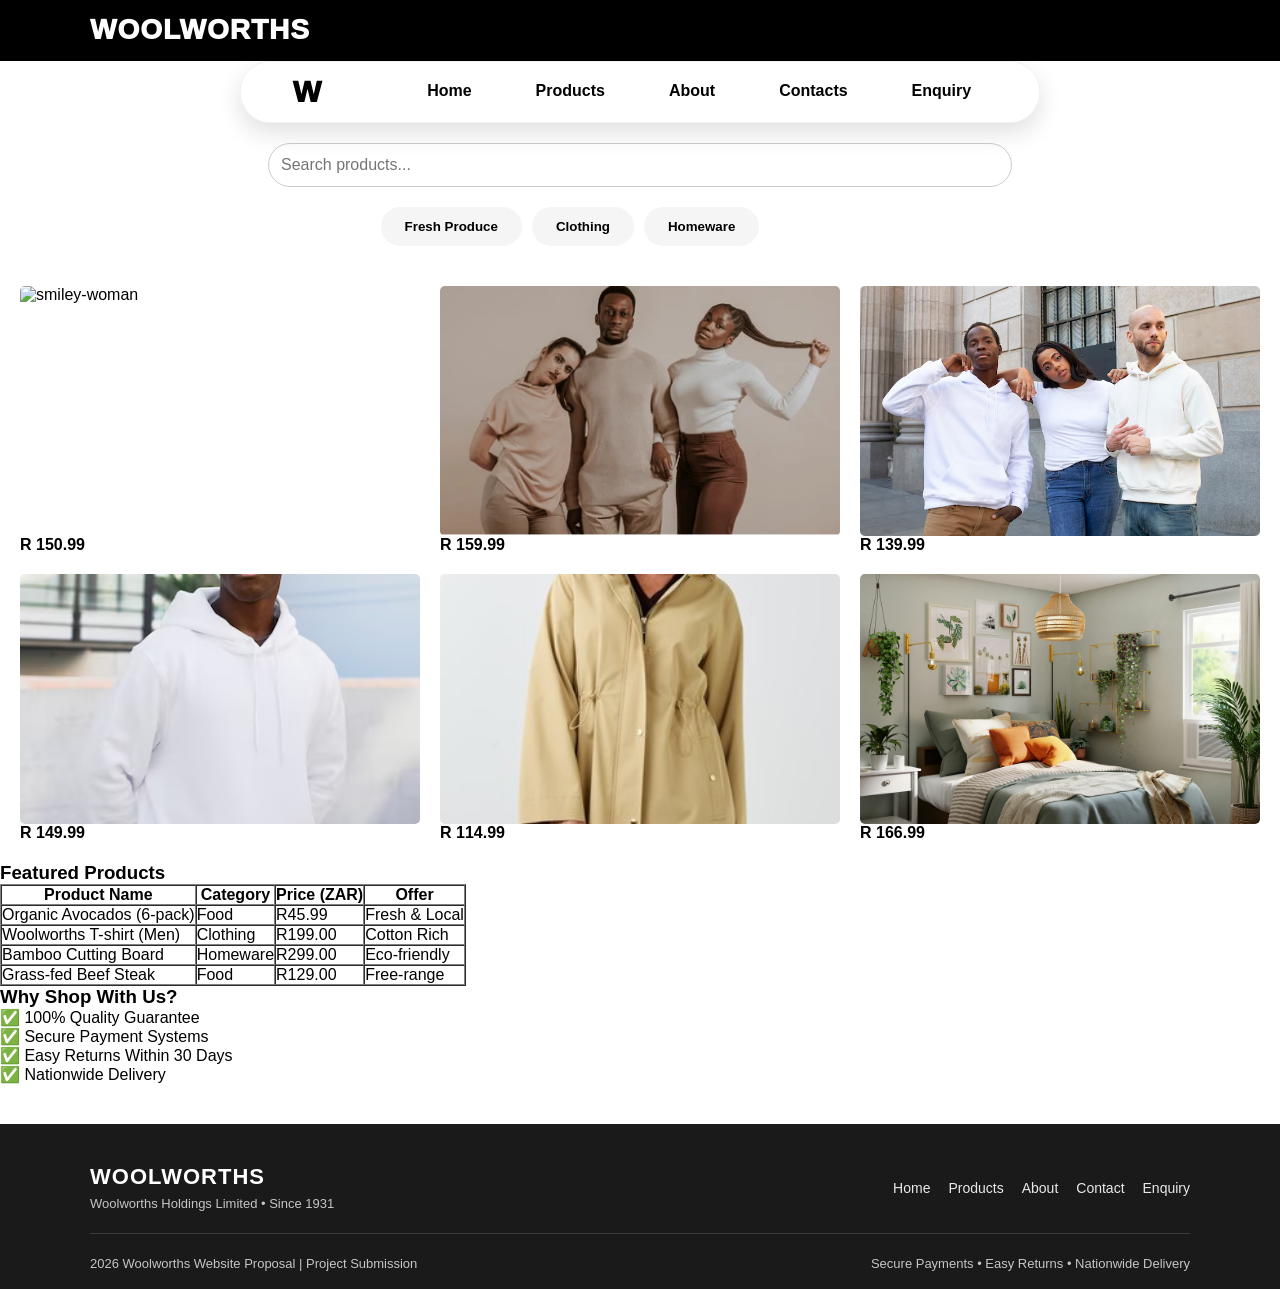
==== commit 1fd83df4: "." ====
--- a/index.html
+++ b/index.html
@@ -3,12 +3,30 @@
 <head>
     <meta charset="UTF-8">
     <meta name="viewport" content="width=device-width, initial-scale=1.0">
-    <title>Woolworths SA | Homepage</title>
-    <link rel=" stylesheet" href="style.css">
+    <title>Woolworths SA | Online Shopping for Food, Clothing & Homeware</title>
+    <meta name="description" content="Shop Woolworths SA online for fresh produce, clothing, homeware and more. Explore deals, categories and offers in South Africa." />
+
+    <!-- Open Graph / Twitter Cards -->
+    <meta property="og:title" content="Woolworths SA" />
+    <meta property="og:description" content="Shop Woolworths SA online for fresh produce, clothing and homeware." />
+    <meta property="og:type" content="website" />
+    <meta property="og:url" content="index.html" />
+    <meta property="og:image" content="images/supermarket-banner-with-food.jpg" />
+
+    <meta name="twitter:card" content="summary_large_image" />
+    <meta name="twitter:title" content="Woolworths SA" />
+    <meta name="twitter:description" content="Shop Woolworths SA online for fresh produce, clothing and homeware." />
+    <meta name="twitter:image" content="images/supermarket-banner-with-food.jpg" />
+
+    <link rel="stylesheet" href="style.css">
+
+    <!-- Basic security: Content Security Policy (static-site) -->
+    <meta http-equiv="Content-Security-Policy" content="default-src 'self'; img-src 'self' data: https:; style-src 'self' 'unsafe-inline' https:; script-src 'self' https: 'unsafe-inline'; object-src 'none'; base-uri 'self'">
 </head>
 <body>
 
 <header class="header woolworths-header">
+
   <div class="header-inner">
     <div class="header-logo">WOOLWORTHS</div>
   </div>
@@ -27,9 +45,21 @@
 </ul>
 </nav>
 
+<div class="search-container">
+    <input type="text" id="searchInput" placeholder="Search products...">
+</div>
+
 <!-- Categories tabs (Woolworths-style) -->
-
-
+<div class="tabs">
+    <button onclick="window.location.href='fruit.html'" class="tab-btn">Fresh Produce</button>
+    <button onclick="window.location.href='cloth.html'" class="tab-btn ">Clothing</button>
+    <button onclick="window.location.href='homeware.html'" class="tab-btn ">Homeware</button>
+</div> 
+<!-- <div class="tabs">
+    <button class="tab-btn active" data-tab="fruits-tab">Fresh Produce</button>
+    <button class="tab-btn" data-tab="clothes-tab">Clothing</button>
+    <button class="tab-btn" data-tab="homeware-tab">Homeware</button>
+</div> -->
 
 <!-- Fruits Panel -->
 <section id="fruits-section" class="tab-panel tab-content" role="region" data-section="fruits">
@@ -41,45 +71,49 @@
 <div class="fruits">
 
     <div class="fruit">
-      <img src="images/mangoes.jpg" alt="mangoes" data-lightbox="gallery" data-full="images/mangoes.jpg">
+<img src="images/mangoes.jpg" alt="Fresh mangoes" data-lightbox="gallery" data-full="images/mangoes.jpg"
+ class="product-image"
+         data-name="Mixed Fresh Fruit Basket"
+         data-price="R110.00"
+         data-description="Fresh seasonal fruits selected daily.">
       <p><strong>R 10.00</strong> per kg</p>
 
     </div>
 
 
 <div class="fruit">
-      <img src="images/supermarket.jpg" alt="supermarket" data-lightbox="gallery" data-full="images/supermarket.jpg">
+<img src="images/supermarket.jpg" alt="Mixed fresh fruit and vegetable selection" data-lightbox="gallery" data-full="images/supermarket.jpg">
       <p><strong>R 10.00</strong> per kg</p>
 
     </div>
 
 
 <div class="fruit">
-      <img src="images/james-yarema.jpg" alt="james-yarema" data-lightbox="gallery" data-full="images/james-yarema.jpg">
+<img src="images/james-yarema.jpg" alt="Fresh seasonal fruit display" data-lightbox="gallery" data-full="images/james-yarema.jpg">
       <p><strong>R 11.00</strong> per kg</p>
 
     </div>
 
     <div class="fruit">
-      <img src="images/pranjall.jpg" alt="pranjall">
+<img src="images/pranjall.jpg" alt="Organic fruit basket" data-lightbox="gallery" data-full="images/pranjall.jpg">
       <p><strong>R 6.99</strong> per kg</p>
 
     </div>
 
     <div class="fruit">
-      <img src="images/matheus-cenali.jpg" alt="matheus-cenali">
+<img src="images/matheus-cenali.jpg" alt="Crisp fresh apples" data-lightbox="gallery" data-full="images/matheus-cenali.jpg">
       <p><strong>R 44.99</strong> per apple</p>
 
     </div>
 
     <div class="fruit">
-      <img src="images/Guavas-6-9-pk-20017071.jpg" alt="guava">
+<img src="images/Guavas-6-9-pk-20017071.jpg" alt="Guavas in a 6–9 pack" data-lightbox="gallery" data-full="images/Guavas-6-9-pk-20017071.jpg">
       <p><strong>R 53.99</strong> per kg</p>
 
     </div>
 
     <div class="fruit">
-      <img src="images/Raspberries red.jpg" alt="raspberries">
+<img src="images/Raspberries red.jpg" alt="Fresh red raspberries" data-lightbox="gallery" data-full="images/Raspberries red.jpg">
       <p><strong>R 57.99</strong> per kg</p>
 
     </div>
@@ -183,7 +217,7 @@
 
 
     <div class="product">
-   <img src="images/smiley-woman.jpg" alt="smiley-woman" style="cursor:pointer">
+<img src="images/smiley-woman.jpg" alt="smiley-woman" style="cursor:pointer" loading="lazy" decoding="async">
    <p> <strong>R 150.99</strong></p>
    </div>
 
@@ -310,6 +344,23 @@
 
 <!-- JS removed: gallery.js, tabs.js -->
 
+<div id="productModal" class="modal">
+
+    <div class="modal-content">
+
+        <span class="close-btn">&times;</span>
+
+        <h2 id="modalName"></h2>
+
+        <p id="modalPrice"></p>
+
+        <p id="modalDescription"></p>
+
+    </div>
+
+</div>
+
+<script defer src="script.js"></script>
 
 
 
--- a/style.css
+++ b/style.css
@@ -734,3 +734,15 @@
 .product-image:hover{
     transform:scale(1.05);
 }
+.search-container {
+    text-align: center;
+    margin: 20px;
+}
+
+#searchInput {
+    width: 60%;
+    padding: 12px;
+    border: 1px solid #ccc;
+    border-radius: 25px;
+    font-size: 16px;
+}
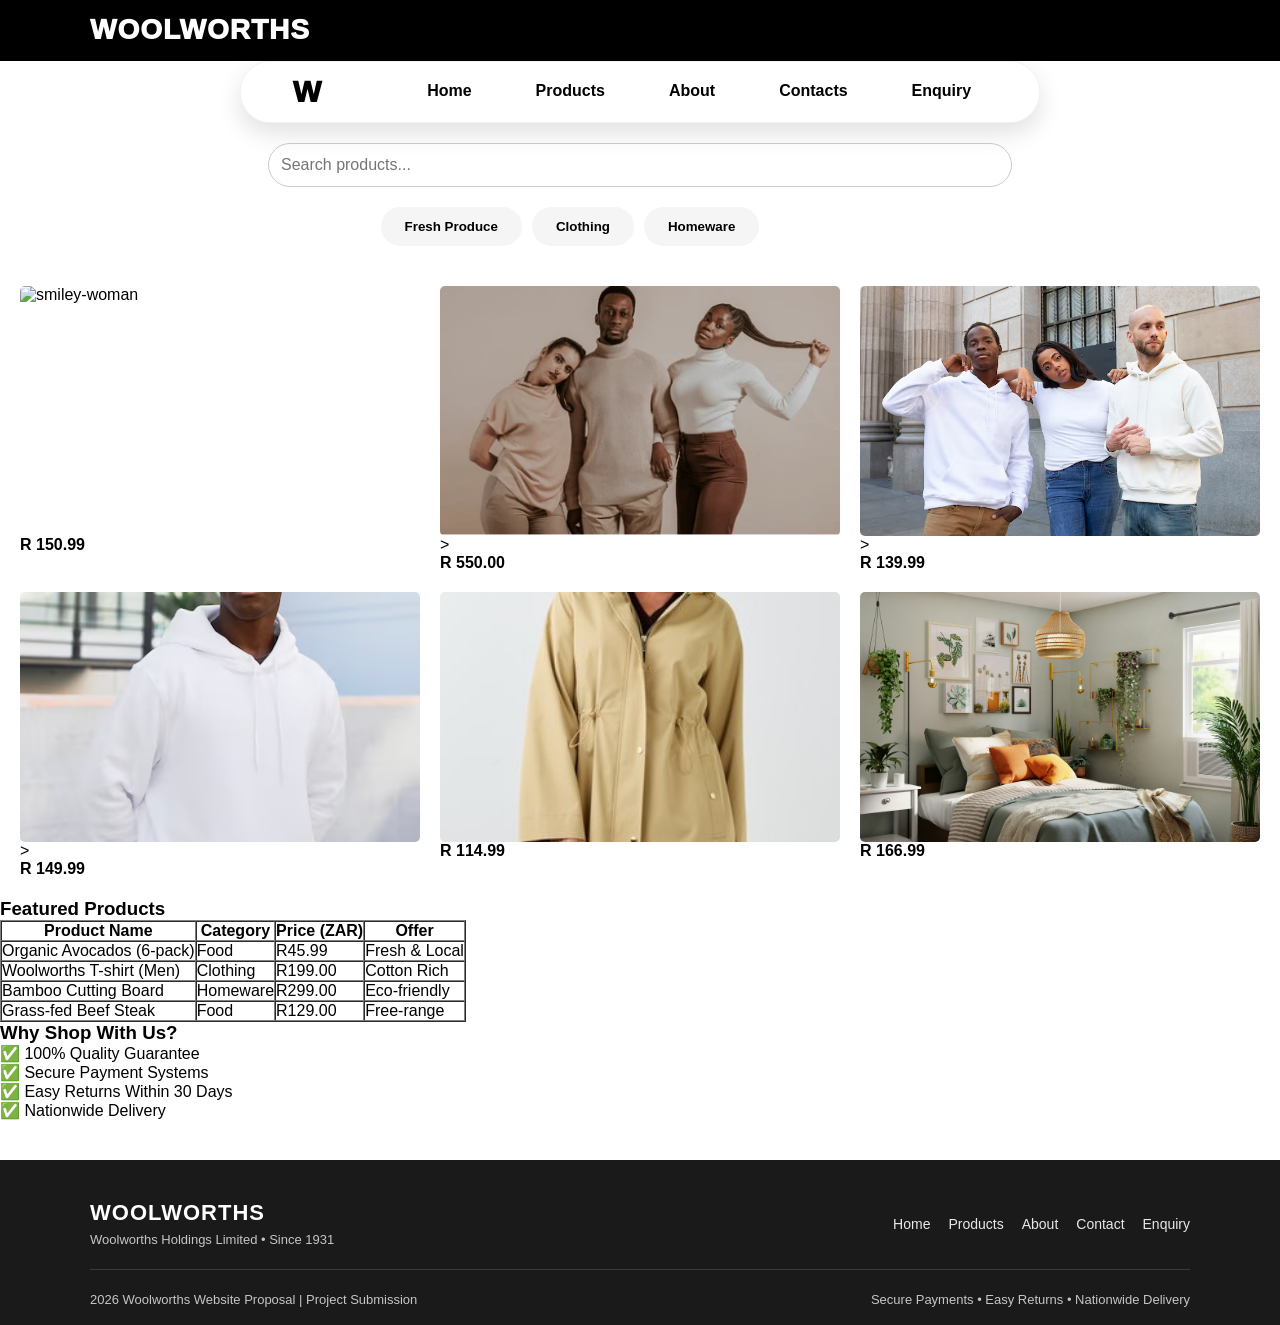
==== commit 12947570: "." ====
--- a/index.html
+++ b/index.html
@@ -74,7 +74,7 @@
 <img src="images/mangoes.jpg" alt="Fresh mangoes" data-lightbox="gallery" data-full="images/mangoes.jpg"
  class="product-image"
          data-name="Mixed Fresh Fruit Basket"
-         data-price="R110.00"
+         data-price="R10.00"
          data-description="Fresh seasonal fruits selected daily.">
       <p><strong>R 10.00</strong> per kg</p>
 
@@ -82,7 +82,9 @@
 
 
 <div class="fruit">
-<img src="images/supermarket.jpg" alt="Mixed fresh fruit and vegetable selection" data-lightbox="gallery" data-full="images/supermarket.jpg">
+<img src="images/supermarket.jpg" alt="Mixed fresh fruit and vegetable selection" data-lightbox="gallery" data-full="images/supermarket.jpg"
+
+>
       <p><strong>R 10.00</strong> per kg</p>
 
     </div>
@@ -217,7 +219,12 @@
 
 
     <div class="product">
-<img src="images/smiley-woman.jpg" alt="smiley-woman" style="cursor:pointer" loading="lazy" decoding="async">
+<img src="images/smiley-woman.jpg" alt="smiley-woman" style="cursor:pointer" loading="lazy" decoding="async"
+ class="product-image"
+         data-name="woman fashion"
+         data-price="R150.99"
+         data-description="comfortable and stylish clothing for all seasons.">
+
    <p> <strong>R 150.99</strong></p>
    </div>
 
@@ -226,11 +233,14 @@
               <img
                 src="images/earthy.webp"
                 alt="earthy"
-
+ class="product-image"
+         data-name="men's and woman's botle neck sweater"
+         data-price="R550.00"
+         data-description="comfortable and stylish clothing for winter season">
               >
 
 
-             <p><strong> R 159.99</strong></p>
+             <p><strong> R 550.00</strong></p>
 
         </div>
 
@@ -239,9 +249,11 @@
               <img
                 src="images/white-simple.avif"
                 alt="white-simple"
- >
-
-
+                 class="product-image"
+         data-name="white simple hoodie"
+         data-price="R139.99"
+         data-description="comfortable and stylish hoodies for all seasons">
+              >
               <p><strong>R 139.99</strong></p>
         </div>
 
@@ -249,6 +261,10 @@
          <img
            src="images/cool-man.avif"
            alt="cool-man"
+            class="product-image"
+         data-name="men's hoodie"
+         data-price="R110.00"
+         data-description="comfortable and stylish hoody for all seasons">
  >
 
 
